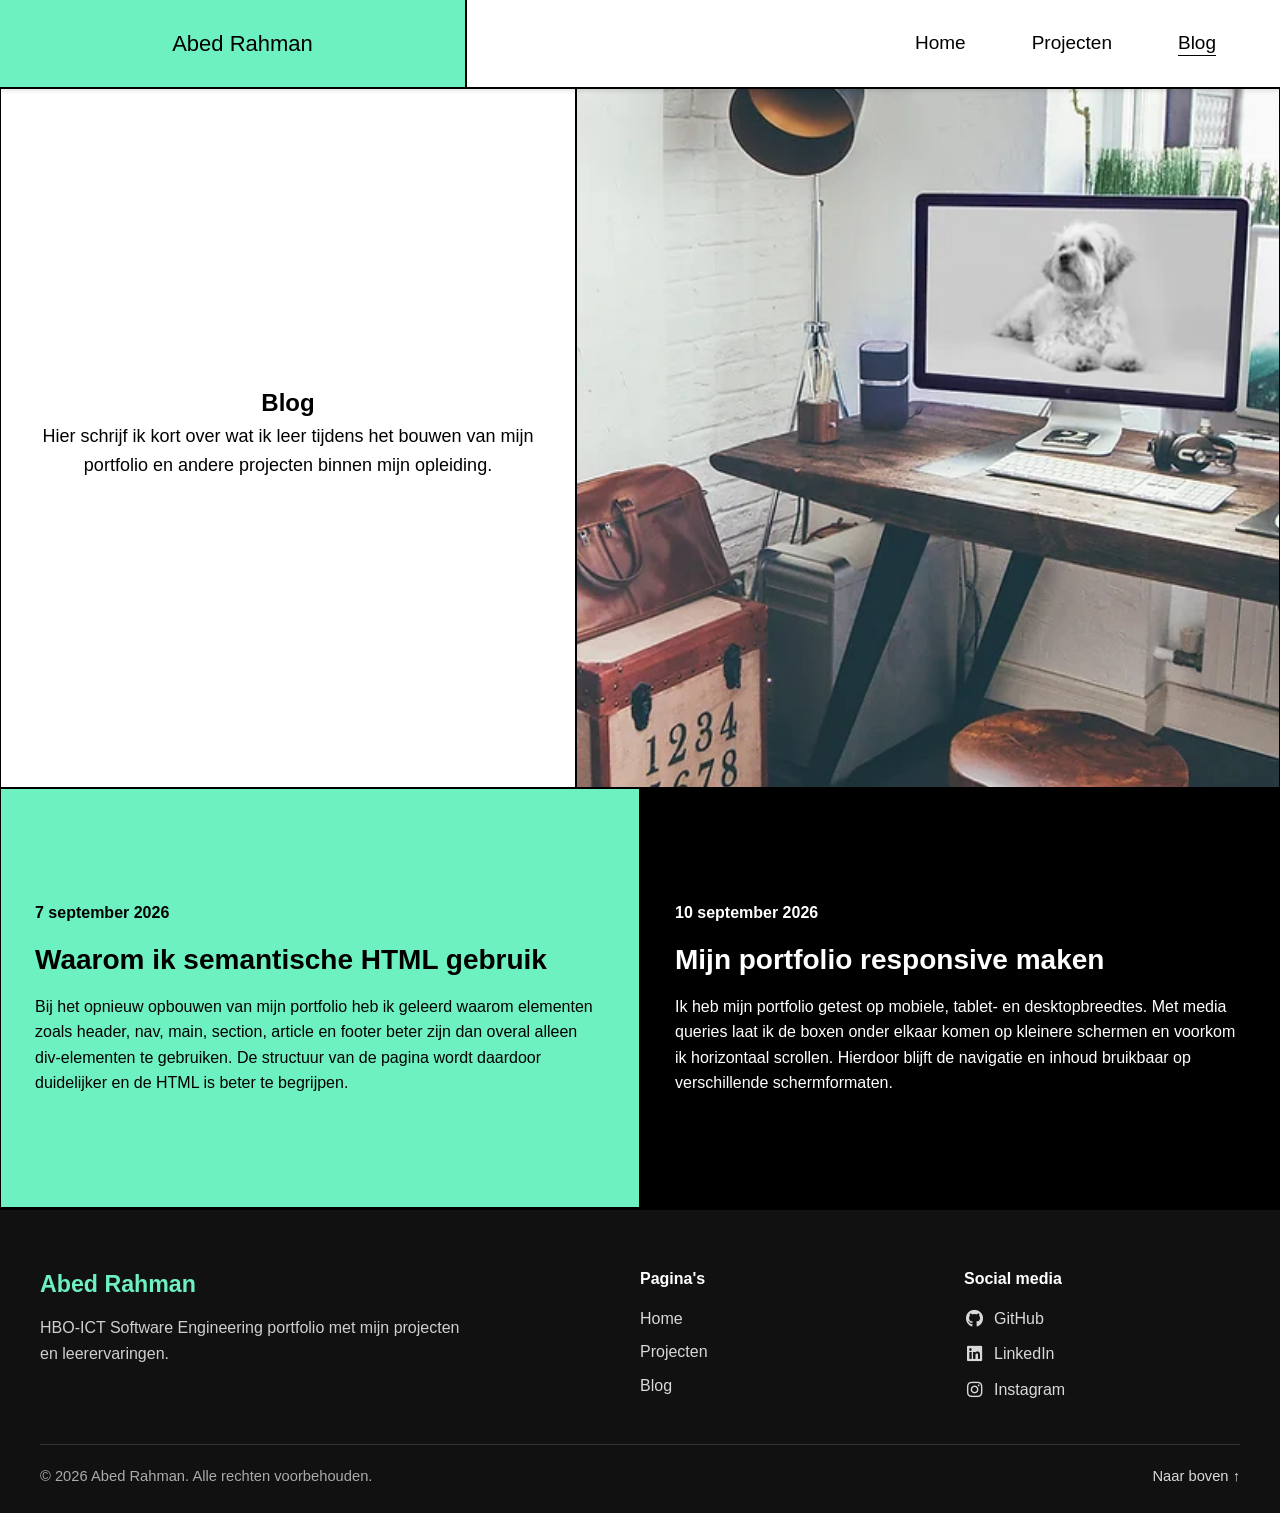
==== blog.html @ 831e6f04 "projecten toegevoegd, css aanpassen" ====
<!DOCTYPE html>
<html lang="nl">
<head>
    <meta charset="utf-8">
    <meta name="viewport" content="width=device-width, initial-scale=1.0">
    <meta name="description" content="Blog van Abed Rahman over software engineering en webontwikkeling">
    <link href="assets/style.css" rel="stylesheet">
    <link href="https://cdnjs.cloudflare.com/ajax/libs/font-awesome/6.0.0/css/all.min.css" rel="stylesheet">
    <link href="img/letter-a.png" rel="icon" type="image/png">
    <title>Blog | Abed Rahman</title>
</head>
<body id="top">
<header>
    <nav class="topnav" id="myTopnav">
        <div class="home"><a href="index.html" aria-label="Homepagina van Abed Rahman">Abed Rahman</a></div>
        <div class="nav-links" id="main-navigation">
            <a href="index.html">Home</a>
            
            <a href="projects.html">Projecten</a>
            <a href="blog.html" aria-current="page">Blog</a>
        </div>
        <button class="icon" type="button" aria-label="Navigatiemenu openen" aria-expanded="false" aria-controls="main-navigation"><i class="fa fa-bars" aria-hidden="true"></i></button>
    </nav>
</header>

<main>
    <section class="box-container">
        <div class="box box2 blog-hero">
            <div class="intro-text">
                <h1>Blog</h1>
                <p class="text-cv">Hier schrijf ik kort over wat ik leer tijdens het bouwen van mijn portfolio en andere projecten binnen mijn opleiding.</p>
            </div>
        </div>
        <div class="box box1 blog-hero-image">
            <img class="box-image" src="img/deskcv.webp" alt="Werkplek met bureau en computer" loading="lazy">
        </div>
    </section>

    <section class="box-container blog-row">
        <h2 class="visually-hidden">Blogberichten</h2>
        <article class="blog-box blog-box-green">
            <time datetime="2026-09-07">7 september 2026</time>
            <h2>Waarom ik semantische HTML gebruik</h2>
            <p>Bij het opnieuw opbouwen van mijn portfolio heb ik geleerd waarom elementen zoals header, nav, main, section, article en footer beter zijn dan overal alleen div-elementen te gebruiken. De structuur van de pagina wordt daardoor duidelijker en de HTML is beter te begrijpen.</p>
        </article>
        <article class="blog-box blog-box-dark">
            <time datetime="2026-09-10">10 september 2026</time>
            <h2>Mijn portfolio responsive maken</h2>
            <p>Ik heb mijn portfolio getest op mobiele, tablet- en desktopbreedtes. Met media queries laat ik de boxen onder elkaar komen op kleinere schermen en voorkom ik horizontaal scrollen. Hierdoor blijft de navigatie en inhoud bruikbaar op verschillende schermformaten.</p>
        </article>
    </section>
</main>

<button class="back-to-top" aria-label="Naar boven"><i class="fas fa-arrow-up" aria-hidden="true"></i></button>
<footer class="site-footer">
    <div class="footer-inner">
        <div class="footer-brand"><a class="footer-logo" href="index.html">Abed Rahman</a><p>HBO-ICT Software Engineering portfolio met mijn projecten en leerervaringen.</p></div>
        <nav class="footer-nav" aria-label="Footernavigatie">
            <h2>Pagina's</h2>
            <ul><li><a href="index.html">Home</a></li><li><a href="projects.html">Projecten</a></li><li><a href="blog.html">Blog</a></li></ul>
        </nav>
        <div class="footer-social">
            <h2>Social media</h2>
            <div class="footer-social-links">
                <a href="https://github.com/" target="_blank" rel="noopener noreferrer" aria-label="GitHub"><i class="fab fa-github" aria-hidden="true"></i><span>GitHub</span></a>
                <a href="https://linkedin.com/" target="_blank" rel="noopener noreferrer" aria-label="LinkedIn"><i class="fab fa-linkedin" aria-hidden="true"></i><span>LinkedIn</span></a>
                <a href="https://instagram.com/" target="_blank" rel="noopener noreferrer" aria-label="Instagram"><i class="fab fa-instagram" aria-hidden="true"></i><span>Instagram</span></a>
            </div>
        </div>
    </div>
    <div class="footer-bottom"><p>© 2026 Abed Rahman. Alle rechten voorbehouden.</p><a href="#top">Naar boven ↑</a></div>
</footer>
<script src="assets/js/cv.js"></script>
</body>
</html>
---- assets/style.css ----
/* Basis lijn 16
2. navigatie lijn 81
3. box layout lijn 153 
4. Homepage onderdelen lijn 296
5. Projecten lijn 491
6. Blog lijn 592
7. Terug naar boven lijn 636
8. Footer lijn 651
9. Responsive - laptops lijn 754
10. Responsive - klein desktop/tablet lijn 863
11. Responsive - tablet lijn 783
12. Responsive - telefoons lijn 960
*/


/* Basis */
:root {
    --accent: #6ef1c1;
    --accent-hover: #5dd1a5;
    --black: #000;
    --white: #fff;
    --light-gray: #f5f5f5;
    --blue-gray: #d8e3e8;
    --footer-bg: #111;
}

* {
    box-sizing: border-box;
    margin: 0;
    padding: 0;
}

html {
    scroll-behavior: smooth;
}

body {
    width: 100%;
    min-width: 0;
    max-width: 100%;
    overflow-x: hidden;
    font-family: Arial, Helvetica, sans-serif;
    line-height: 1.6;
    color: var(--black);
}

main {
    max-width: 100%;
    padding-top: 75px;
}

img,
video,
iframe,
svg {
    max-width: 100%;
}

p,
h1,
h2,
h3,
a,
span,
li {
    overflow-wrap: anywhere;
}

.visually-hidden {
    position: absolute;
    width: 1px;
    height: 1px;
    padding: 0;
    margin: -1px;
    overflow: hidden;
    clip: rect(0, 0, 0, 0);
    white-space: nowrap;
    border: 0;
}

/* 2. Navigatie */

.topnav {
    position: fixed;
    z-index: 1000;
    display: flex;
    align-items: center;
    width: 100%;
    max-width: 100%;
    padding-right: 31px;
    background-color: var(--white);
    border-bottom: 2px solid var(--black);
    box-shadow: 0 2px 4px rgb(0 0 0 / 10%);
    transition: transform 0.3s ease-in-out;
}

.nav-hidden {
    transform: translateY(-100%);
}

.home {
    display: flex;
    align-items: center;
    justify-content: center;
    width: 467px;
    height: 100%;
    padding: 26px 23px;
    background-color: var(--accent);
    border-right: 2px solid var(--black);
    font-size: 22px;
}

.home a {
    padding-left: 20px;
    color: var(--black);
    text-decoration: none;
}

.nav-links {
    display: flex;
    align-items: center;
    min-width: 0;
    margin-left: auto;
}

.nav-links a {
    padding: 28px 33px;
    color: var(--black);
    font-size: 19px;
    text-decoration: none;
    transition: background-color 0.3s ease;
}

.nav-links a:hover {
    background-color: #ddd;
}

.topnav a[aria-current="page"] {
    text-decoration: underline;
    text-underline-offset: 6px;
}

.icon {
    display: none;
    padding: 14px 20px;
    background: transparent;
    border: 0;
    color: var(--black);
    cursor: pointer;
    font-size: 20px;
}

/* 3. Box-layout homepage */

.box-container {
    display: flex;
    width: 100%;
    max-width: 100%;
    margin: 0;
    padding: 0;
}

.box-container > * {
    min-width: 0;
}

.box {
    display: flex;
    align-items: center;
    justify-content: center;
    overflow: hidden;
    padding: 0;
    border: 1px solid var(--black);
    font-size: 16px;
}

.box-image {
    display: block;
    width: 100%;
    height: 100%;
    object-fit: cover;
}

.box1 {
    width: 77%;
    height: 713px;
}

.box2 {
    width: 54%;
    height: 713px;
    flex-direction: column;
    text-align: center;
    background-color: var(--white);
}

.box3 {
    width: 39%;
    height: 713px;
}

.box4 {
    width: 39%;
    height: 608px;
}

.box5 {
    width: 55%;
    height: 608px;
    margin: 0;
    background-color: var(--accent);
}

.box6 {
    width: 39%;
    height: 608px;
}

.box7 {
    width: 62%;
    height: 608px;
    background-color: var(--blue-gray);
}

.box8 {
    position: relative;
    width: 54%;
    height: 608px;
    background-color: transparent;
}

.box9 {
    width: 42%;
    height: 608px;
    background-color: var(--black);
}

.box10,
.box11,
.box12 {
    width: 34%;
    height: 530px;
}

.box10 {
    position: relative;
}

.box11,
.box14,
.box15,
.box17 {
    background-color: var(--white);
}

.box13,
.box14,
.box15 {
    width: 34%;
    height: 91px;
    color: var(--black);
    cursor: pointer;
    font-weight: 700;
    text-decoration: none;
    transition: background-color 0.3s ease;
}

.box13:hover,
.box14:hover,
.box15:hover {
    background-color: #f0f0f0;
}

.box16 {
    width: 34%;
    height: 430px;
    background-color: var(--black);
    color: var(--white);
}

.box17 {
    width: 68%;
    height: 430px;
}

.intro-text {
    width: 100%;
    padding: 24px;
    text-align: center;
}

.text-cv {
    font-size: 1.125rem;
}

/* 4. Homepage onderdelen*/

.experience-content {
    width: 100%;
    height: 100%;
}

.box5-experience {
    display: flex;
    align-items: center;
    justify-content: center;
    width: 100%;
    height: 100%;
    text-align: center;
}

.box5-experience-content {
    display: flex;
    flex-direction: column;
    justify-content: center;
    width: 100%;
    height: 100%;
    padding: 32px;
}

.experience-year {
    margin-bottom: 5px;
    font-size: 20px;
    font-weight: 700;
}

.box5-experience-content h2 {
    margin-bottom: 5px;
    font-size: 24px;
}

.experience-company {
    margin-bottom: 10px;
    font-size: 18px;
}

.box5-experience-content p {
    font-size: 16px;
}

.education-content {
    display: flex;
    flex-direction: column;
    align-items: center;
    gap: 16px;
    padding: 24px;
    font-size: 30px;
}

.education-item {
    display: flex;
    flex-direction: column;
    gap: 4px;
    color: var(--black);
    text-align: center;
}

.education-arrow {
    color: var(--white);
    font-size: 30px;
}

.parallax-image {
    position: absolute;
    inset: 0;
    width: 100%;
    height: 100%;
    background-image: url("https://static.wixstatic.com/media/dc5d5711b3924fa697781873af51c84b.jpg/v1/fill/w_640,h_1554,al_c,q_85,usm_0.66_1.00_0.01,enc_avif,quality_auto/dc5d5711b3924fa697781873af51c84b.jpg");
    background-position: center;
    background-size: cover;
    background-repeat: no-repeat;
    background-attachment: fixed;
}

.skills-content {
    display: flex;
    flex-direction: column;
    align-items: flex-start;
    justify-content: center;
    gap: 42px;
    width: min(calc(100% - 48px), 360px);
    margin: 0 auto;
    color: var(--white);
    font-size: 24px;
}

.h1skills {
    width: 100%;
    color: var(--white);
    font-size: clamp(2rem, 2.7vw, 3rem);
    line-height: 1.1;
    text-align: center;
    white-space: nowrap;
}

.icon-text {
    display: inline-flex;
    align-items: center;
    gap: 8px;
    color: var(--white);
}

.Hobby-overlay {
    position: absolute;
    top: 50%;
    left: 50%;
    transform: translate(-50%, -50%);
    color: var(--white);
    font-size: 1.5em;
    font-weight: 700;
    text-align: center;
    text-shadow:
        -2px -2px 0 var(--black),
        2px -2px 0 var(--black),
        -2px 2px 0 var(--black),
        2px 2px 0 var(--black);
}

.Hobby {
    margin: 10px 0;
    font-weight: 700;
}

.contact-box {
    width: fit-content;
    max-width: 100%;
    margin: auto;
    padding: 20px;
    color: var(--black);
    border-radius: 8px;
    font-size: 24px;
    text-align: center;
}

.contact-info {
    padding: 24px;
    text-align: center;
}

.social-icons {
    display: flex;
    justify-content: center;
    gap: 18px;
    margin-top: 20px;
}

.social-icons a {
    color: var(--white);
    font-size: 1.4rem;
}

.social-boxes {
    display: flex;
}

.contact-cta {
    display: flex;
    flex-direction: column;
    align-items: center;
    justify-content: center;
    gap: 18px;
    height: 100%;
    padding: 32px;
    text-align: center;
}

.submit-btn,
.contact-button {
    display: inline-block;
    padding: 12px 20px;
    background-color: var(--accent);
    border: 0;
    border-radius: 4px;
    color: var(--black);
    cursor: pointer;
    text-decoration: none;
    transition: background-color 0.3s ease;
}

.submit-btn:hover,
.contact-button:hover {
    background-color: var(--accent-hover);
}

.contact-link {
    width: 100%;
    max-width: 320px;
    text-align: center;
}

/* 5. Projecten*/

.project-hero {
    width: 100%;
    height: 400px;
    background-color: var(--accent);
}

.project-hero-content {
    padding: 20px;
    text-align: center;
}

.project-hero-content h1 {
    margin-bottom: 20px;
    font-size: 2.5em;
}

.project-hero-content p {
    max-width: 800px;
    margin: 0 auto;
    font-size: 1.2em;
}

.projects-grid {
    display: grid;
    grid-template-columns: repeat(3, minmax(0, 1fr));
    gap: 20px;
    width: 100%;
    padding: 40px;
}

.projects-grid > * {
    min-width: 0;
}

.project-card {
    position: relative;
    overflow: hidden;
    border: 1px solid var(--black);
    border-radius: 10px;
    transition: transform 0.3s ease, box-shadow 0.3s ease;
}

.project-card img {
    display: block;
    width: 100%;
    aspect-ratio: 4 / 3;
    object-fit: contain;
    object-position: center;
    background-color: var(--light-gray);
}

.project-details {
    position: absolute;
    right: 0;
    bottom: -100%;
    left: 0;
    padding: 20px;
    background-color: rgb(0 0 0 / 80%);
    color: var(--white);
    transition: bottom 0.3s ease;
}

.project-card:hover .project-details {
    bottom: 0;
}

.project-card:hover {
    transform: translateY(-10px);
    box-shadow: 0 10px 20px rgb(0 0 0 / 20%);
}

.project-cta-section {
    background-color: var(--light-gray);
}

.project-cta {
    width: 100%;
    padding: 40px;
    text-align: center;
}

.project-cta p {
    max-width: 600px;
    margin: 20px auto;
}

.project-cta .contact-button {
    margin: 10px;
    padding: 15px 30px;
    background-color: var(--black);
    color: var(--white);
    border-radius: 5px;
}

.project-cta .contact-button:hover {
    background-color: var(--accent);
    color: var(--black);
}

/* 6. Blog */

.blog-hero {
    width: 45%;
}

.blog-hero-image {
    width: 55%;
}

.blog-row {
    align-items: stretch;
}

.blog-box {
    display: flex;
    flex-direction: column;
    justify-content: center;
    gap: 18px;
    width: 50%;
    min-height: 420px;
    padding: 48px 34px;
    background: var(--white);
    border: 1px solid var(--black);
}

.blog-box-green {
    background: var(--accent);
}

.blog-box-dark {
    background: var(--black);
    color: var(--white);
}

.blog-box h2 {
    font-size: 28px;
    line-height: 1.15;
}

.blog-box time {
    font-weight: 700;
}

/* 7. Terug naar boven */

.back-to-top {
    position: fixed;
    right: 20px;
    bottom: 20px;
    z-index: 999;
    display: none;
    padding: 15px;
    background: var(--accent);
    border: 2px solid var(--black);
    border-radius: 50%;
    cursor: pointer;
}

/* 8. Footer */

.site-footer {
    max-width: 100%;
    padding: 0;
    background: var(--footer-bg);
    border-top: 2px solid var(--black);
    color: var(--white);
    text-align: left;
}

.footer-inner {
    display: grid;
    grid-template-columns: minmax(0, 2fr) minmax(140px, 1fr) minmax(180px, 1fr);
    gap: 48px;
    width: min(1200px, calc(100% - 48px));
    margin: 0 auto;
    padding: 56px 0 42px;
}

.footer-inner > * {
    min-width: 0;
}

.footer-brand {
    max-width: 440px;
}

.footer-logo {
    display: inline-block;
    margin-bottom: 12px;
    color: var(--accent);
    font-size: 1.45rem;
    font-weight: 700;
    text-decoration: none;
}

.footer-brand p {
    color: #cfcfcf;
}

.footer-nav h2,
.footer-social h2 {
    margin-bottom: 14px;
    color: var(--white);
    font-size: 1rem;
}

.footer-nav ul {
    display: grid;
    gap: 8px;
    margin: 0;
    padding: 0;
    list-style: none;
}

.footer-nav a,
.footer-social-links a,
.footer-bottom a {
    color: #d9d9d9;
    text-decoration: none;
}

.footer-nav a:hover,
.footer-nav a:focus-visible,
.footer-social-links a:hover,
.footer-social-links a:focus-visible,
.footer-bottom a:hover,
.footer-bottom a:focus-visible {
    color: var(--accent);
}

.footer-social-links {
    display: grid;
    gap: 10px;
}

.footer-social-links a {
    display: inline-flex;
    align-items: center;
    gap: 10px;
    width: fit-content;
}

.footer-social-links i {
    width: 20px;
    font-size: 1.1rem;
    text-align: center;
}

.footer-bottom {
    display: flex;
    align-items: center;
    justify-content: space-between;
    gap: 20px;
    width: min(1200px, calc(100% - 48px));
    margin: 0 auto;
    padding: 20px 0 24px;
    border-top: 1px solid #333;
    color: #aaa;
    font-size: 0.92rem;
}

/* 9. Responsive - laptops */

@media screen and (max-width: 1200px) {
    .home {
        width: 320px;
    }

    .home a {
        padding-left: 0;
    }

    .nav-links a {
        padding: 28px 20px;
    }

    .education-content {
        font-size: 24px;
    }

    .skills-content {
        gap: 34px;
        font-size: 21px;
    }

    .contact-box {
        font-size: 20px;
    }
}

/* 10. Responsive - klein desktop/tablet */

@media screen and (max-width: 1050px) {
    .topnav {
        padding-right: 0;
    }

    .home {
        width: auto;
        min-width: 210px;
    }

    .nav-links {
        display: none;
    }

    .icon {
        display: block;
        margin-left: auto;
        padding: 22px 24px;
    }

    .nav-links.responsive {
        position: absolute;
        top: 100%;
        right: 0;
        left: 0;
        display: flex;
        flex-direction: column;
        align-items: stretch;
        max-height: calc(100vh - 74px);
        overflow-y: auto;
        background-color: var(--white);
        border-bottom: 2px solid var(--black);
        box-shadow: 0 8px 18px rgb(0 0 0 / 12%);
    }

    .nav-links.responsive a {
        display: block;
        width: 100%;
        padding: 15px 24px;
        text-align: left;
    }

    .box1,
    .box2,
    .box3 {
        height: 590px;
    }

    .box4,
    .box5,
    .box6,
    .box7,
    .box8,
    .box9 {
        height: 500px;
    }

    .box10,
    .box11,
    .box12 {
        height: 450px;
    }

    .parallax-image {
        background-attachment: scroll;
    }

    .projects-grid {
        grid-template-columns: repeat(2, minmax(0, 1fr));
        padding: 32px;
    }

    .footer-inner {
        grid-template-columns: 1.5fr 1fr 1fr;
        gap: 32px;
    }
}

/* 11. Responsive - tablet */

@media screen and (max-width: 768px) {
    main {
        padding-top: 74px;
    }

    .home {
        min-width: 0;
        padding: 22px 18px;
        font-size: 19px;
    }

    .home a {
        white-space: nowrap;
    }

    .box-container {
        flex-direction: column;
    }

    .box,
    .blog-hero,
    .blog-hero-image,
    .blog-box {
        width: 100% !important;
        max-width: 100%;
        height: auto !important;
        min-height: 260px;
    }

    .box1,
    .box3,
    .box4,
    .box6,
    .box8,
    .box10,
    .box12,
    .blog-hero-image {
        min-height: 360px;
    }

    .box2,
    .box5,
    .box7,
    .box9,
    .box11,
    .box16,
    .box17,
    .blog-box {
        padding: 32px 22px;
    }

    .education-content {
        padding: 24px 16px;
        font-size: 22px;
    }

    .skills-content {
        gap: 24px;
        font-size: 20px;
    }

    .projects-grid {
        grid-template-columns: 1fr;
        padding: 22px;
    }

    .project-details {
        position: static;
        background: var(--footer-bg);
    }

    .project-card:hover {
        transform: none;
    }

    .blog-box {
        min-height: 280px;
    }

    .footer-inner {
        grid-template-columns: repeat(2, minmax(0, 1fr));
        gap: 34px 28px;
        width: min(calc(100% - 32px), 720px);
        padding-top: 42px;
    }

    .footer-brand {
        grid-column: 1 / -1;
    }

    .footer-bottom {
        width: min(calc(100% - 32px), 720px);
    }
}

/* 12. Responsive - telefoons */

@media screen and (max-width: 540px) {
    .topnav {
        min-height: 66px;
    }

    .home {
        padding: 18px 14px;
        border-right-width: 1px;
        font-size: 17px;
    }

    .icon {
        padding: 18px;
    }

    main {
        padding-top: 66px;
    }

    .intro-text,
    .text-cv {
        width: 100%;
        padding-inline: 4px;
    }

    .text-cv {
        font-size: 1rem;
    }

    .box1,
    .box3,
    .box4,
    .box6,
    .box8,
    .box10,
    .box12,
    .blog-hero-image {
        min-height: 300px;
    }

    .box13,
    .box14,
    .box15 {
        min-height: 72px;
    }

    .contact-box {
        padding: 6px;
        font-size: 18px;
    }

    .Hobby-overlay {
        width: calc(100% - 32px);
        font-size: 1.15rem;
    }

    .project-hero {
        min-height: 300px;
    }

    .footer-inner {
        grid-template-columns: 1fr;
        gap: 28px;
    }

    .footer-brand {
        grid-column: auto;
    }

    .footer-bottom {
        flex-direction: column;
        align-items: flex-start;
        gap: 8px;
    }
}

@media screen and (max-width: 380px) {
    .home {
        padding-inline: 10px;
        font-size: 15px;
    }

    .icon {
        padding-inline: 14px;
    }

    .box2,
    .box5,
    .box7,
    .box9,
    .box11,
    .box16,
    .box17,
    .blog-box {
        padding: 24px 16px;
    }

    .footer-inner,
    .footer-bottom {
        width: calc(100% - 24px);
    }
}
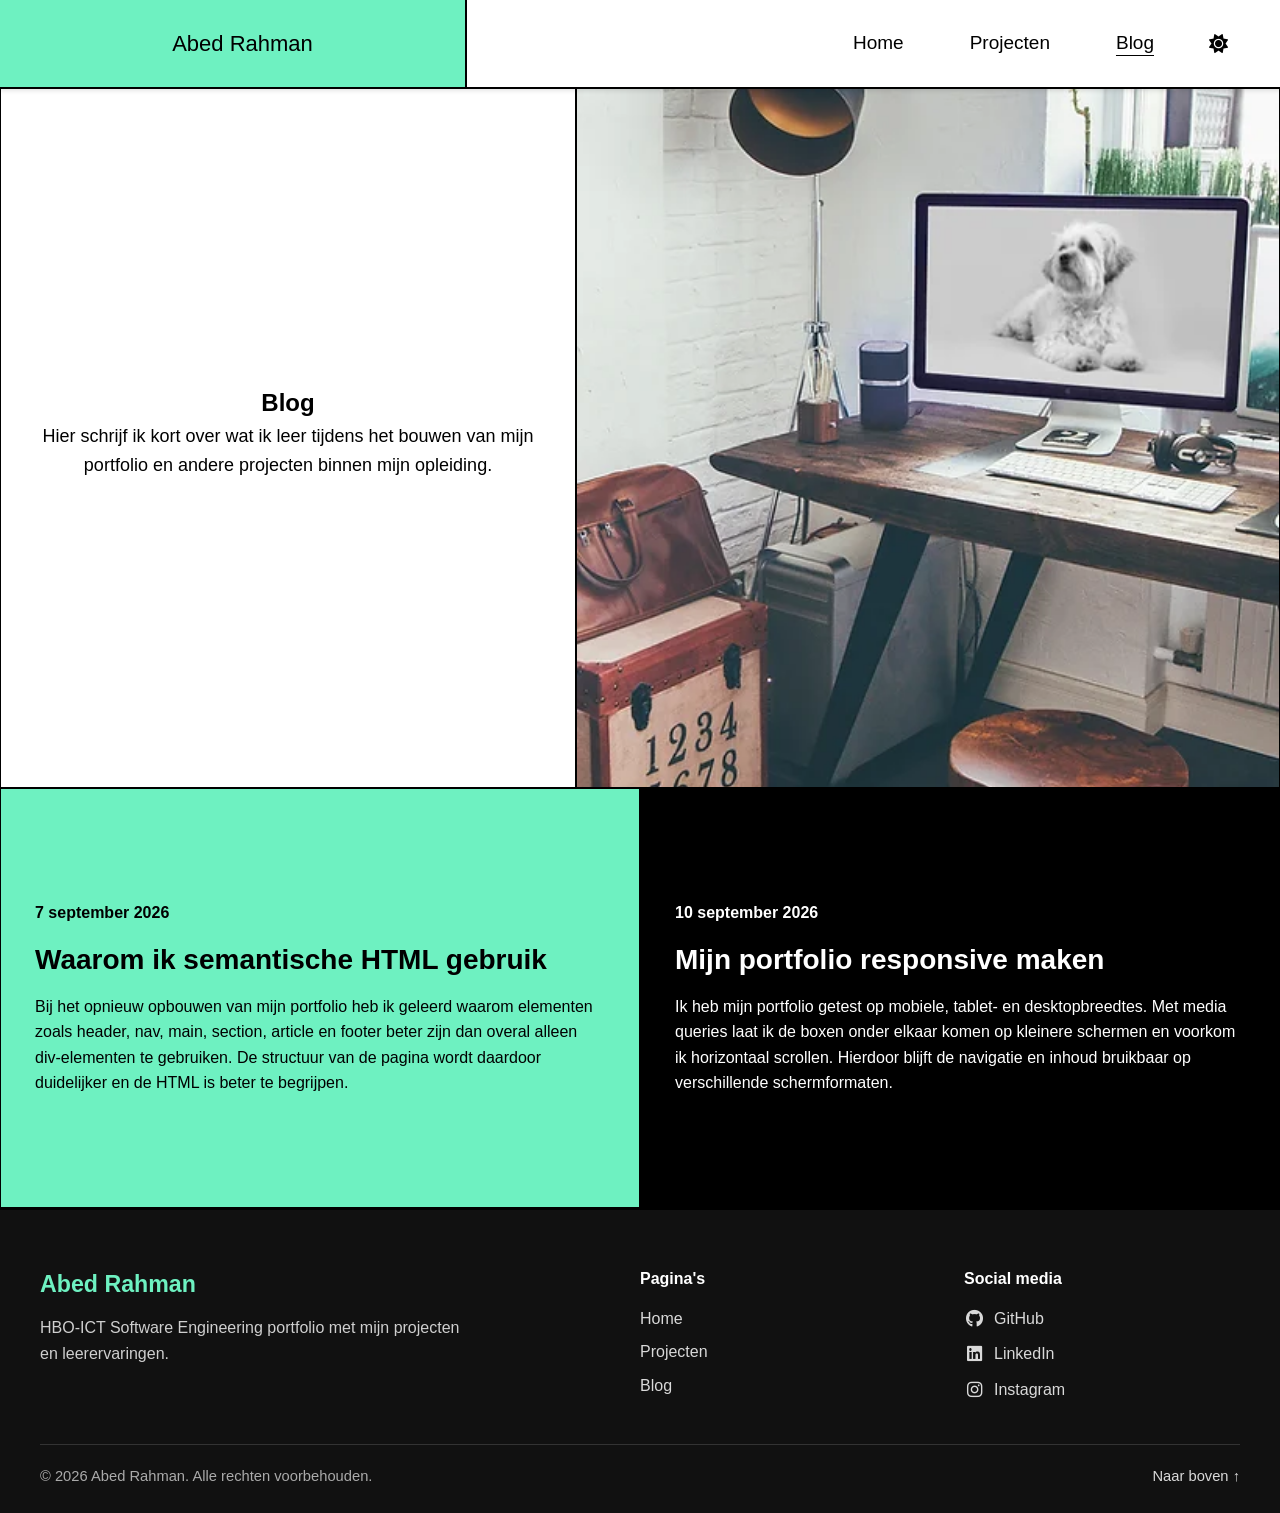
==== commit 135dbd17: "dynamisch gemaakt, DOM, api + fetch, contact formulier en filter toegevoegd" ====
--- a/blog.html
+++ b/blog.html
@@ -1,75 +1,185 @@
 <!DOCTYPE html>
 <html lang="nl">
-<head>
-    <meta charset="utf-8">
-    <meta name="viewport" content="width=device-width, initial-scale=1.0">
-    <meta name="description" content="Blog van Abed Rahman over software engineering en webontwikkeling">
-    <link href="assets/style.css" rel="stylesheet">
-    <link href="https://cdnjs.cloudflare.com/ajax/libs/font-awesome/6.0.0/css/all.min.css" rel="stylesheet">
-    <link href="img/letter-a.png" rel="icon" type="image/png">
-    <title>Blog | Abed Rahman</title>
-</head>
-<body id="top">
-<header>
-    <nav class="topnav" id="myTopnav">
-        <div class="home"><a href="index.html" aria-label="Homepagina van Abed Rahman">Abed Rahman</a></div>
-        <div class="nav-links" id="main-navigation">
-            <a href="index.html">Home</a>
-            
-            <a href="projects.html">Projecten</a>
-            <a href="blog.html" aria-current="page">Blog</a>
-        </div>
-        <button class="icon" type="button" aria-label="Navigatiemenu openen" aria-expanded="false" aria-controls="main-navigation"><i class="fa fa-bars" aria-hidden="true"></i></button>
+ <head>
+  <meta charset="utf-8">
+  <meta content="width=device-width, initial-scale=1.0" name="viewport">
+  <meta content="Blog van Abed Rahman over software engineering en webontwikkeling" name="description">
+  <link href="assets/style.css" rel="stylesheet">
+  <link href="https://cdnjs.cloudflare.com/ajax/libs/font-awesome/6.0.0/css/all.min.css" rel="stylesheet">
+  <link href="img/letter-a.png" rel="icon" type="image/png">
+  <title>
+   Blog | Abed Rahman
+  </title>
+ </head>
+ <body id="top">
+  <header>
+   <nav class="topnav" id="myTopnav">
+    <div class="home">
+     <a aria-label="Homepagina van Abed Rahman" href="index.html">
+      Abed Rahman
+     </a>
+    </div>
+    <div class="nav-links" id="main-navigation">
+     <a href="index.html">
+      Home
+     </a>
+     <a href="projects.html">
+      Projecten
+     </a>
+     <a aria-current="page" href="blog.html">
+      Blog
+     </a>
+    </div>
+    <div class="theme-control">
+     <button aria-controls="theme-menu" aria-expanded="false" aria-label="Thema kiezen" class="theme-toggle" id="theme-toggle" type="button">
+      <i aria-hidden="true" class="fa-solid fa-circle-half-stroke" id="theme-icon">
+      </i>
+     </button>
+     <div aria-label="Thema kiezen" class="theme-menu" id="theme-menu" role="group">
+      <p class="theme-menu-title">
+       Thema
+      </p>
+      <button aria-pressed="true" class="theme-option active" data-theme="automatic" type="button">
+       Automatisch
+      </button>
+      <p aria-live="polite" class="theme-sun-times" id="sun-status">
+       Zondata laden...
+      </p>
+      <button aria-pressed="false" class="theme-option" data-theme="light" type="button">
+       Licht
+      </button>
+      <button aria-pressed="false" class="theme-option" data-theme="dark" type="button">
+       Donker
+      </button>
+     </div>
+    </div>
+    <button aria-controls="main-navigation" aria-expanded="false" aria-label="Navigatiemenu openen" class="icon" type="button">
+     <i aria-hidden="true" class="fa fa-bars">
+     </i>
+    </button>
+   </nav>
+  </header>
+  <main>
+   <section class="box-container">
+    <div class="box box2 blog-hero">
+     <div class="intro-text">
+      <h1>
+       Blog
+      </h1>
+      <p class="text-cv">
+       Hier schrijf ik kort over wat ik leer tijdens het bouwen van mijn portfolio en andere projecten binnen mijn opleiding.
+      </p>
+     </div>
+    </div>
+    <div class="box box1 blog-hero-image">
+     <img alt="Werkplek met bureau en computer" class="box-image" loading="lazy" src="img/deskcv.webp">
+    </div>
+   </section>
+   <section class="box-container blog-row">
+    <h2 class="visually-hidden">
+     Blogberichten
+    </h2>
+    <article class="blog-box blog-box-green">
+     <time datetime="2026-09-07">
+      7 september 2026
+     </time>
+     <h2>
+      Waarom ik semantische HTML gebruik
+     </h2>
+     <p>
+      Bij het opnieuw opbouwen van mijn portfolio heb ik geleerd waarom elementen zoals header, nav, main, section, article en footer beter zijn dan overal alleen div-elementen te gebruiken. De structuur van de pagina wordt daardoor duidelijker en de HTML is beter te begrijpen.
+     </p>
+    </article>
+    <article class="blog-box blog-box-dark">
+     <time datetime="2026-09-10">
+      10 september 2026
+     </time>
+     <h2>
+      Mijn portfolio responsive maken
+     </h2>
+     <p>
+      Ik heb mijn portfolio getest op mobiele, tablet- en desktopbreedtes. Met media queries laat ik de boxen onder elkaar komen op kleinere schermen en voorkom ik horizontaal scrollen. Hierdoor blijft de navigatie en inhoud bruikbaar op verschillende schermformaten.
+     </p>
+    </article>
+   </section>
+  </main>
+  <button aria-label="Naar boven" class="back-to-top">
+   <i aria-hidden="true" class="fas fa-arrow-up">
+   </i>
+  </button>
+  <footer class="site-footer">
+   <div class="footer-inner">
+    <div class="footer-brand">
+     <a class="footer-logo" href="index.html">
+      Abed Rahman
+     </a>
+     <p>
+      HBO-ICT Software Engineering portfolio met mijn projecten en leerervaringen.
+     </p>
+    </div>
+    <nav aria-label="Footernavigatie" class="footer-nav">
+     <h2>
+      Pagina's
+     </h2>
+     <ul>
+      <li>
+       <a href="index.html">
+        Home
+       </a>
+      </li>
+      <li>
+       <a href="projects.html">
+        Projecten
+       </a>
+      </li>
+      <li>
+       <a href="blog.html">
+        Blog
+       </a>
+      </li>
+     </ul>
     </nav>
-</header>
-
-<main>
-    <section class="box-container">
-        <div class="box box2 blog-hero">
-            <div class="intro-text">
-                <h1>Blog</h1>
-                <p class="text-cv">Hier schrijf ik kort over wat ik leer tijdens het bouwen van mijn portfolio en andere projecten binnen mijn opleiding.</p>
-            </div>
-        </div>
-        <div class="box box1 blog-hero-image">
-            <img class="box-image" src="img/deskcv.webp" alt="Werkplek met bureau en computer" loading="lazy">
-        </div>
-    </section>
-
-    <section class="box-container blog-row">
-        <h2 class="visually-hidden">Blogberichten</h2>
-        <article class="blog-box blog-box-green">
-            <time datetime="2026-09-07">7 september 2026</time>
-            <h2>Waarom ik semantische HTML gebruik</h2>
-            <p>Bij het opnieuw opbouwen van mijn portfolio heb ik geleerd waarom elementen zoals header, nav, main, section, article en footer beter zijn dan overal alleen div-elementen te gebruiken. De structuur van de pagina wordt daardoor duidelijker en de HTML is beter te begrijpen.</p>
-        </article>
-        <article class="blog-box blog-box-dark">
-            <time datetime="2026-09-10">10 september 2026</time>
-            <h2>Mijn portfolio responsive maken</h2>
-            <p>Ik heb mijn portfolio getest op mobiele, tablet- en desktopbreedtes. Met media queries laat ik de boxen onder elkaar komen op kleinere schermen en voorkom ik horizontaal scrollen. Hierdoor blijft de navigatie en inhoud bruikbaar op verschillende schermformaten.</p>
-        </article>
-    </section>
-</main>
-
-<button class="back-to-top" aria-label="Naar boven"><i class="fas fa-arrow-up" aria-hidden="true"></i></button>
-<footer class="site-footer">
-    <div class="footer-inner">
-        <div class="footer-brand"><a class="footer-logo" href="index.html">Abed Rahman</a><p>HBO-ICT Software Engineering portfolio met mijn projecten en leerervaringen.</p></div>
-        <nav class="footer-nav" aria-label="Footernavigatie">
-            <h2>Pagina's</h2>
-            <ul><li><a href="index.html">Home</a></li><li><a href="projects.html">Projecten</a></li><li><a href="blog.html">Blog</a></li></ul>
-        </nav>
-        <div class="footer-social">
-            <h2>Social media</h2>
-            <div class="footer-social-links">
-                <a href="https://github.com/" target="_blank" rel="noopener noreferrer" aria-label="GitHub"><i class="fab fa-github" aria-hidden="true"></i><span>GitHub</span></a>
-                <a href="https://linkedin.com/" target="_blank" rel="noopener noreferrer" aria-label="LinkedIn"><i class="fab fa-linkedin" aria-hidden="true"></i><span>LinkedIn</span></a>
-                <a href="https://instagram.com/" target="_blank" rel="noopener noreferrer" aria-label="Instagram"><i class="fab fa-instagram" aria-hidden="true"></i><span>Instagram</span></a>
-            </div>
-        </div>
+    <div class="footer-social">
+     <h2>
+      Social media
+     </h2>
+     <div class="footer-social-links">
+      <a aria-label="GitHub" href="https://github.com/AbedRNDD" rel="noopener noreferrer" target="_blank">
+       <i aria-hidden="true" class="fab fa-github">
+       </i>
+       <span>
+        GitHub
+       </span>
+      </a>
+      <a aria-label="LinkedIn" href="https://linkedin.com/" rel="noopener noreferrer" target="_blank">
+       <i aria-hidden="true" class="fab fa-linkedin">
+       </i>
+       <span>
+        LinkedIn
+       </span>
+      </a>
+      <a aria-label="Instagram" href="https://instagram.com/" rel="noopener noreferrer" target="_blank">
+       <i aria-hidden="true" class="fab fa-instagram">
+       </i>
+       <span>
+        Instagram
+       </span>
+      </a>
+     </div>
     </div>
-    <div class="footer-bottom"><p>© 2026 Abed Rahman. Alle rechten voorbehouden.</p><a href="#top">Naar boven ↑</a></div>
-</footer>
-<script src="assets/js/cv.js"></script>
-</body>
+   </div>
+   <div class="footer-bottom">
+    <p>
+     &copy; 2026 Abed Rahman. Alle rechten voorbehouden.
+    </p>
+    <a href="#top">
+     Naar boven &uarr;
+    </a>
+   </div>
+  </footer>
+  <script src="assets/js/cv.js">
+  </script>
+  <script src="assets/js/sun.js">
+  </script>
+ </body>
 </html>
--- a/assets/style.css
+++ b/assets/style.css
@@ -148,6 +148,80 @@
     color: var(--black);
     cursor: pointer;
     font-size: 20px;
+}
+
+
+.theme-control {
+    position: relative;
+    flex: 0 0 auto;
+}
+
+.theme-toggle {
+    display: flex;
+    align-items: center;
+    justify-content: center;
+    width: 46px;
+    height: 46px;
+    margin: 0 8px;
+    background: transparent;
+    border: 1px solid transparent;
+    border-radius: 50%;
+    color: var(--black);
+    cursor: pointer;
+    font-size: 19px;
+}
+
+.theme-toggle:hover,
+.theme-toggle:focus-visible {
+    background: #eee;
+    border-color: var(--black);
+}
+
+.theme-menu {
+    position: absolute;
+    top: calc(100% + 14px);
+    right: 8px;
+    z-index: 1100;
+    display: none;
+    width: 230px;
+    padding: 14px;
+    background: var(--white);
+    border: 1px solid var(--black);
+    border-radius: 8px;
+    box-shadow: 0 8px 20px rgb(0 0 0 / 18%);
+}
+
+.theme-menu.show {
+    display: grid;
+    gap: 8px;
+}
+
+.theme-menu-title {
+    font-weight: 700;
+}
+
+.theme-option {
+    width: 100%;
+    padding: 9px 10px;
+    background: var(--white);
+    border: 1px solid var(--black);
+    border-radius: 4px;
+    color: var(--black);
+    cursor: pointer;
+    font: inherit;
+    text-align: left;
+}
+
+.theme-option:hover,
+.theme-option:focus-visible,
+.theme-option.active {
+    background: var(--accent);
+}
+
+.theme-sun-times {
+    padding: 2px 2px 6px;
+    font-size: 0.82rem;
+    line-height: 1.35;
 }
 
 /* 3. Box-layout homepage */
@@ -798,8 +872,20 @@
 
     .icon {
         display: block;
+        margin-left: 0;
+        padding: 22px 24px;
+    }
+
+    .theme-control {
         margin-left: auto;
-        padding: 22px 24px;
+    }
+
+    .theme-toggle {
+        margin-inline: 2px;
+    }
+
+    .theme-menu {
+        right: 0;
     }
 
     .nav-links.responsive {
@@ -1061,3 +1147,480 @@
         width: calc(100% - 24px);
     }
 }
+
+/* Opdracht 2 - project filters, formulier en API-thema */
+
+.project-controls {
+    display: flex;
+    align-items: center;
+    justify-content: space-between;
+    gap: 20px;
+    width: 100%;
+    padding: 28px 40px 0;
+}
+
+.project-filters {
+    display: flex;
+    flex-wrap: wrap;
+    gap: 10px;
+}
+
+.filter-button,
+#project-sort {
+    padding: 10px 16px;
+    background: var(--white);
+    border: 1px solid var(--black);
+    border-radius: 4px;
+    color: var(--black);
+    font: inherit;
+    cursor: pointer;
+}
+
+.filter-button:hover,
+.filter-button:focus-visible,
+.filter-button.active {
+    background: var(--accent);
+}
+
+.project-sort-group {
+    display: flex;
+    align-items: center;
+    gap: 10px;
+}
+
+.project-card {
+    display: block;
+    color: inherit;
+    text-decoration: none;
+    cursor: default;
+}
+
+a.project-card {
+    cursor: pointer;
+}
+
+.project-card:focus-visible {
+    outline: 3px solid var(--accent);
+    outline-offset: 3px;
+}
+
+
+.contact-form-section {
+    width: 100%;
+}
+
+.contact-form-box {
+    width: 100%;
+    min-height: 520px;
+    background: var(--white);
+}
+
+.contact-form-container {
+    width: min(100%, 560px);
+    padding: 30px;
+}
+
+.contact-form-container h2 {
+    margin-bottom: 18px;
+    text-align: center;
+}
+
+#contact-form {
+    display: grid;
+    gap: 8px;
+}
+
+#contact-form label {
+    margin-top: 8px;
+    font-weight: 700;
+}
+
+#contact-form input,
+#contact-form textarea {
+    width: 100%;
+    padding: 11px 12px;
+    border: 1px solid var(--black);
+    border-radius: 4px;
+    background: var(--white);
+    color: var(--black);
+    font: inherit;
+}
+
+#contact-form textarea {
+    resize: vertical;
+}
+
+#contact-form [aria-invalid="true"] {
+    border: 2px solid #b00020;
+}
+
+.field-error {
+    min-height: 1.25em;
+    color: #b00020;
+    font-size: 0.9rem;
+}
+
+.form-status {
+    min-height: 1.5em;
+    margin-top: 8px;
+    font-weight: 700;
+}
+
+body.dark-mode {
+    background: #171717;
+    color: #f3f3f3;
+}
+
+body.dark-mode .topnav,
+body.dark-mode .theme-menu,
+body.dark-mode .theme-option,
+body.dark-mode .contact-form-box,
+body.dark-mode .nav-links.responsive,
+body.dark-mode .box2,
+body.dark-mode .box11,
+body.dark-mode .box14,
+body.dark-mode .box15,
+body.dark-mode .box17,
+body.dark-mode .blog-box,
+body.dark-mode .filter-button,
+body.dark-mode #project-sort,
+body.dark-mode #contact-form input,
+body.dark-mode #contact-form textarea {
+    background: #222;
+    color: #f3f3f3;
+}
+
+body.dark-mode .home,
+body.dark-mode .box5,
+body.dark-mode .project-hero,
+body.dark-mode .blog-box-green,
+body.dark-mode .filter-button.active,
+body.dark-mode .filter-button:hover,
+body.dark-mode .filter-button:focus-visible,
+body.dark-mode .theme-option.active,
+body.dark-mode .theme-option:hover,
+body.dark-mode .theme-option:focus-visible {
+    color: var(--black);
+}
+
+body.dark-mode .box7 {
+    background: #34434a;
+}
+
+body.dark-mode .project-cta-section {
+    background: #202020;
+}
+
+body.dark-mode .project-card,
+body.dark-mode .theme-menu,
+body.dark-mode .theme-option,
+body.dark-mode .filter-button,
+body.dark-mode #project-sort,
+body.dark-mode #contact-form input,
+body.dark-mode #contact-form textarea {
+    border-color: #e5e5e5;
+}
+
+body.dark-mode .contact-box,
+body.dark-mode .education-item,
+body.dark-mode .nav-links a,
+body.dark-mode .home a,
+body.dark-mode .icon,
+body.dark-mode .theme-toggle {
+    color: #f3f3f3;
+}
+
+body.dark-mode .home,
+body.dark-mode .home a {
+    color: var(--black);
+}
+
+@media screen and (max-width: 768px) {
+    .project-controls {
+        flex-direction: column;
+        align-items: stretch;
+        padding: 22px 22px 0;
+    }
+
+    .project-sort-group {
+        justify-content: space-between;
+    }
+
+    .contact-form-container {
+        padding: 0;
+    }
+}
+
+.project-list-section {
+    flex-direction: column;
+}
+
+a.project-card:focus-visible .project-details {
+    bottom: 0;
+}
+
+body.dark-mode .theme-option.active,
+body.dark-mode .theme-option:hover,
+body.dark-mode .theme-option:focus-visible {
+    background: var(--accent);
+    color: var(--black);
+}
+
+body.dark-mode .theme-toggle:hover,
+body.dark-mode .theme-toggle:focus-visible,
+body.dark-mode .nav-links a:hover {
+    background: #333;
+    border-color: #e5e5e5;
+    color: var(--white);
+}
+
+/* Feedbackverbeteringen - duidelijkere skills, compact formulier en rustiger dark mode */
+:root {
+    --dark-bg: #0f1513;
+    --dark-surface: #17201d;
+    --dark-surface-raised: #1f2a26;
+    --dark-border: #4a5d55;
+    --dark-text: #f2f7f5;
+    --dark-muted: #bdc9c4;
+}
+
+.skills-content {
+    gap: 24px;
+    width: min(calc(100% - 40px), 390px);
+}
+
+.skills-grid {
+    display: grid;
+    grid-template-columns: 1fr 1fr;
+    gap: 12px;
+    width: 100%;
+}
+
+.skill-item {
+    display: flex;
+    align-items: center;
+    gap: 10px;
+    min-height: 82px;
+    padding: 14px;
+    border: 1px solid rgb(255 255 255 / 28%);
+    border-radius: 8px;
+    background: rgb(255 255 255 / 7%);
+}
+
+.skill-item i {
+    width: 24px;
+    flex: 0 0 24px;
+    font-size: 22px;
+    text-align: center;
+}
+
+.skill-item div {
+    display: flex;
+    min-width: 0;
+    flex-direction: column;
+    gap: 2px;
+}
+
+.skill-item strong {
+    font-size: 0.95rem;
+    line-height: 1.2;
+}
+
+.skill-item span {
+    color: #d5ddd9;
+    font-size: 0.76rem;
+    line-height: 1.25;
+}
+
+.contact-form-box {
+    min-height: 0;
+    padding: 56px 24px;
+}
+
+.contact-form-container {
+    width: min(100%, 680px);
+    margin: 0 auto;
+    padding: 0;
+}
+
+.contact-form-container h2 {
+    margin-bottom: 24px;
+}
+
+#contact-form {
+    gap: 6px;
+}
+
+#contact-form input,
+#contact-form textarea {
+    min-height: 48px;
+    padding: 12px 14px;
+    border-radius: 7px;
+}
+
+#contact-form textarea {
+    min-height: 150px;
+}
+
+#contact-form .submit-btn {
+    min-width: 170px;
+    margin-top: 10px;
+    justify-self: start;
+}
+
+body.dark-mode {
+    background: var(--dark-bg);
+    color: var(--dark-text);
+}
+
+body.dark-mode .topnav,
+body.dark-mode .theme-menu,
+body.dark-mode .theme-option,
+body.dark-mode .contact-form-box,
+body.dark-mode .nav-links.responsive,
+body.dark-mode .box2,
+body.dark-mode .box11,
+body.dark-mode .box14,
+body.dark-mode .box15,
+body.dark-mode .box17,
+body.dark-mode .blog-box,
+body.dark-mode .filter-button,
+body.dark-mode #project-sort {
+    background: var(--dark-surface);
+    color: var(--dark-text);
+}
+
+body.dark-mode #contact-form input,
+body.dark-mode #contact-form textarea {
+    background: #111815;
+    color: var(--dark-text);
+}
+
+body.dark-mode .box7 {
+    background: #25342f;
+}
+
+body.dark-mode .project-cta-section {
+    background: var(--dark-surface-raised);
+}
+
+body.dark-mode .project-card,
+body.dark-mode .theme-menu,
+body.dark-mode .theme-option,
+body.dark-mode .filter-button,
+body.dark-mode #project-sort,
+body.dark-mode #contact-form input,
+body.dark-mode #contact-form textarea {
+    border-color: var(--dark-border);
+}
+
+body.dark-mode .theme-sun-times,
+body.dark-mode .form-status {
+    color: var(--dark-muted);
+}
+
+body.dark-mode .theme-toggle:hover,
+body.dark-mode .theme-toggle:focus-visible,
+body.dark-mode .nav-links a:hover {
+    background: var(--dark-surface-raised);
+    border-color: var(--dark-border);
+    color: var(--dark-text);
+}
+
+@media screen and (max-width: 540px) {
+    .skills-grid {
+        grid-template-columns: 1fr;
+    }
+
+    .skill-item {
+        min-height: 68px;
+    }
+
+    .contact-form-box {
+        padding: 36px 18px;
+    }
+
+    #contact-form .submit-btn {
+        width: 100%;
+        justify-self: stretch;
+    }
+}
+
+/* Contrast fixes for dark mode */
+body.dark-mode .blog-box-green {
+    background: var(--accent);
+    color: var(--black);
+}
+
+body.dark-mode #contact-form [aria-invalid="true"] {
+    border-color: #ff8fa3;
+}
+
+body.dark-mode .field-error {
+    color: #ff9bad;
+}
+
+#contact-form input:focus-visible,
+#contact-form textarea:focus-visible,
+#project-sort:focus-visible {
+    outline: 3px solid var(--accent);
+    outline-offset: 2px;
+}
+
+/* Skills responsiveness fix */
+.skills-content {
+    width: min(calc(100% - 28px), 320px);
+}
+
+.skills-grid {
+    grid-template-columns: 1fr;
+    gap: 10px;
+}
+
+.skill-item {
+    width: 100%;
+    min-height: 70px;
+    padding: 10px 12px;
+}
+
+.skill-item strong,
+.skill-item span {
+    overflow-wrap: normal;
+    word-break: normal;
+}
+
+@media screen and (max-width: 1200px) {
+    .skills-content {
+        width: min(calc(100% - 20px), 300px);
+        gap: 18px;
+    }
+
+    .skill-item {
+        min-height: 64px;
+        padding: 8px 10px;
+    }
+
+    .skill-item i {
+        width: 20px;
+        flex-basis: 20px;
+        font-size: 19px;
+    }
+
+    .skill-item strong {
+        font-size: 0.88rem;
+    }
+
+    .skill-item span {
+        font-size: 0.7rem;
+    }
+}
+
+@media screen and (max-width: 768px) {
+    .skills-content {
+        width: min(100%, 420px);
+    }
+
+    .skill-item {
+        min-height: 68px;
+    }
+}
